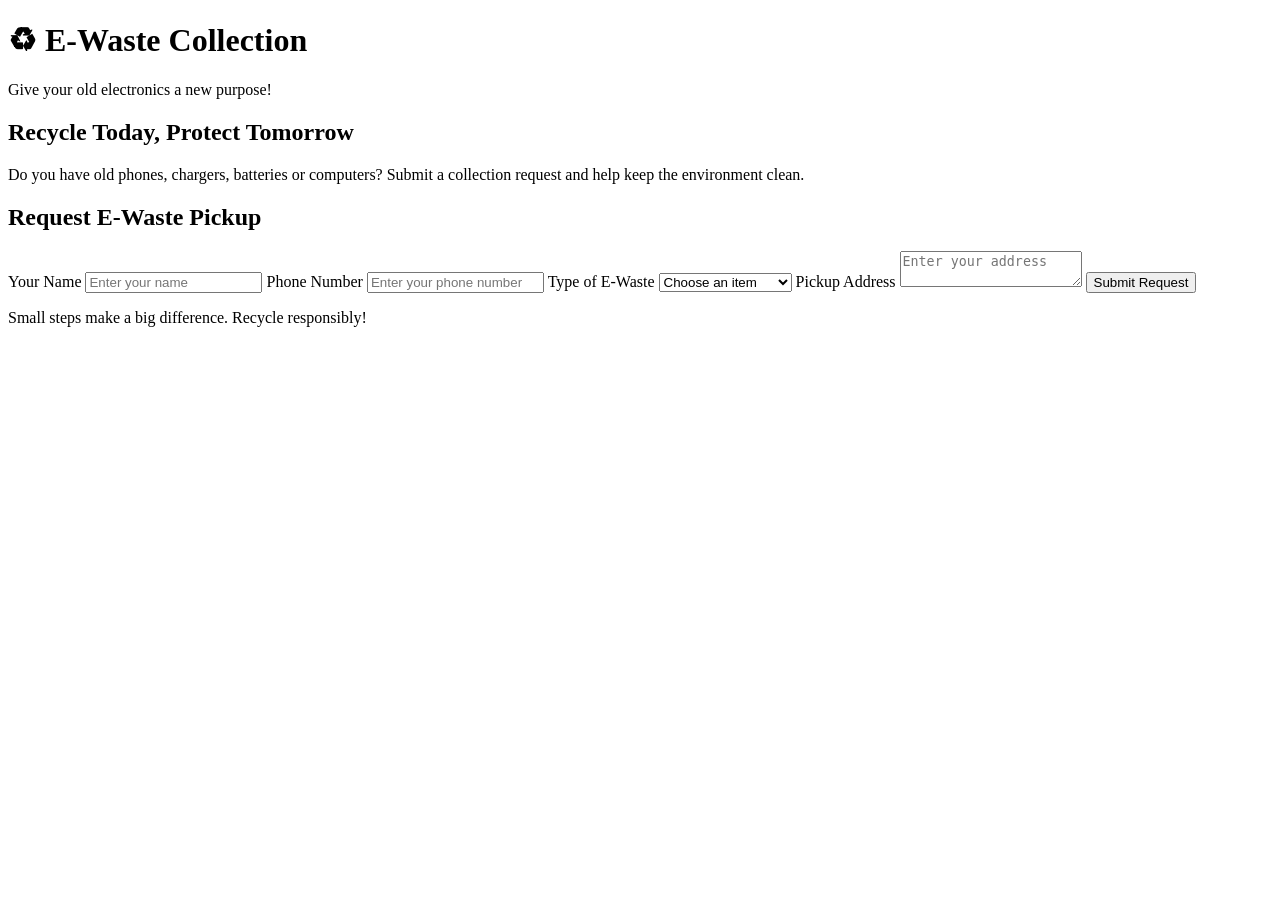
==== bhca.html @ 64764381 "Add files via upload" ====
<!DOCTYPE html>
<html>
<head>
    <title>E-Waste Collection</title>
    <link rel="stylesheet" href="bhca.css">
</head>
<body>

    <header>
        <h1>♻ E-Waste Collection</h1>
        <p>Give your old electronics a new purpose!</p>
    </header>

    <main>
        <section class="intro">
            <h2>Recycle Today, Protect Tomorrow</h2>
            <p>
                Do you have old phones, chargers,
                batteries or computers?
                Submit a collection request and
                help keep the environment clean.
            </p>
        </section>

        <section class="form-box">
            <h2>Request E-Waste Pickup</h2>

            <form id="pickupForm">

                <label>Your Name</label>
                <input type="text" id="name"
                placeholder="Enter your name" required>

                <label>Phone Number</label>
                <input type="tel" id="phone"
                placeholder="Enter your phone number" required>

                <label>Type of E-Waste</label>
                <select id="item" required>
                    <option value="">Choose an item</option>
                    <option>Mobile Phone</option>
                    <option>Laptop / Computer</option>
                    <option>Charger / Cables</option>
                    <option>Battery</option>
                    <option>Other Electronics</option>
                </select>

                <label>Pickup Address</label>
                <textarea id="address"
                placeholder="Enter your address"
                required></textarea>

                <button type="submit">
                    Submit Request
                </button>

            </form>

            <p id="message"></p>
        </section>
    </main>

    <footer>
        <p>Small steps make a big difference.
        Recycle responsibly!</p>
    </footer>

    <script src="bhca.js"></script>

</body>
</html>
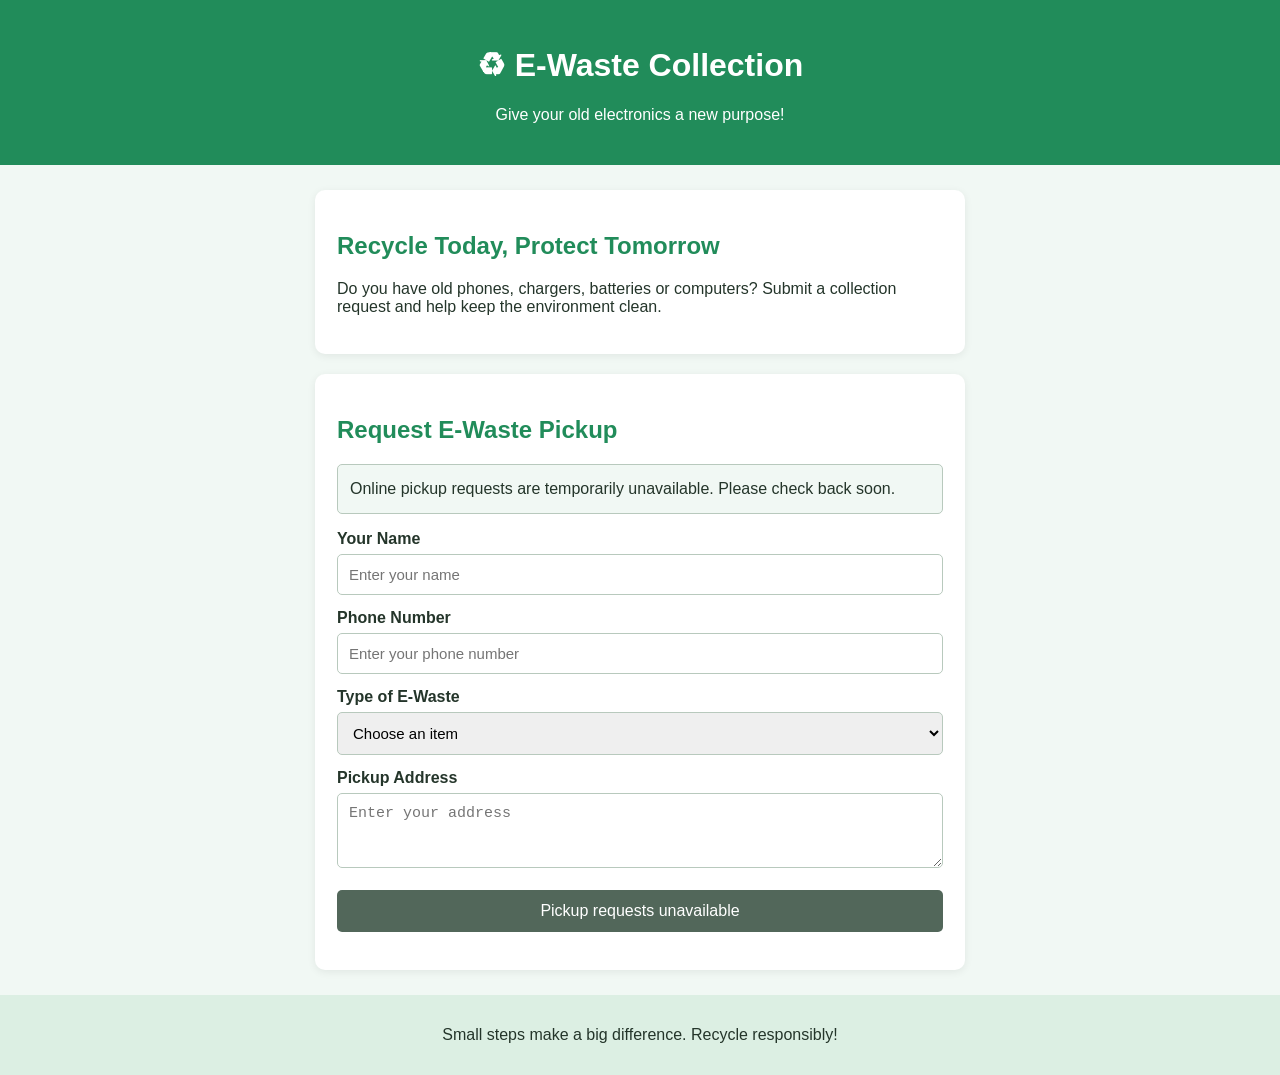
==== commit b64444dc: "Fix static homepage and disclose unavailable pickup delivery" ====
--- a/bhca.html
+++ b/bhca.html
@@ -1,71 +1,13 @@
-<!DOCTYPE html>
-<html>
-<head>
-    <title>E-Waste Collection</title>
-    <link rel="stylesheet" href="bhca.css">
-</head>
-<body>
-
-    <header>
-        <h1>♻ E-Waste Collection</h1>
-        <p>Give your old electronics a new purpose!</p>
-    </header>
-
-    <main>
-        <section class="intro">
-            <h2>Recycle Today, Protect Tomorrow</h2>
-            <p>
-                Do you have old phones, chargers,
-                batteries or computers?
-                Submit a collection request and
-                help keep the environment clean.
-            </p>
-        </section>
-
-        <section class="form-box">
-            <h2>Request E-Waste Pickup</h2>
-
-            <form id="pickupForm">
-
-                <label>Your Name</label>
-                <input type="text" id="name"
-                placeholder="Enter your name" required>
-
-                <label>Phone Number</label>
-                <input type="tel" id="phone"
-                placeholder="Enter your phone number" required>
-
-                <label>Type of E-Waste</label>
-                <select id="item" required>
-                    <option value="">Choose an item</option>
-                    <option>Mobile Phone</option>
-                    <option>Laptop / Computer</option>
-                    <option>Charger / Cables</option>
-                    <option>Battery</option>
-                    <option>Other Electronics</option>
-                </select>
-
-                <label>Pickup Address</label>
-                <textarea id="address"
-                placeholder="Enter your address"
-                required></textarea>
-
-                <button type="submit">
-                    Submit Request
-                </button>
-
-            </form>
-
-            <p id="message"></p>
-        </section>
-    </main>
-
-    <footer>
-        <p>Small steps make a big difference.
-        Recycle responsibly!</p>
-    </footer>
-
-    <script src="bhca.js"></script>
-
-</body>
-</html>+<!DOCTYPE html>
+<html lang="en">
+<head>
+    <meta charset="UTF-8">
+    <meta name="viewport" content="width=device-width, initial-scale=1">
+    <meta http-equiv="refresh" content="0; url=./">
+    <title>E-Waste Collection</title>
+    <link rel="canonical" href="./">
+</head>
+<body>
+    <p><a href="./">Continue to E-Waste Collection</a></p>
+</body>
+</html>
